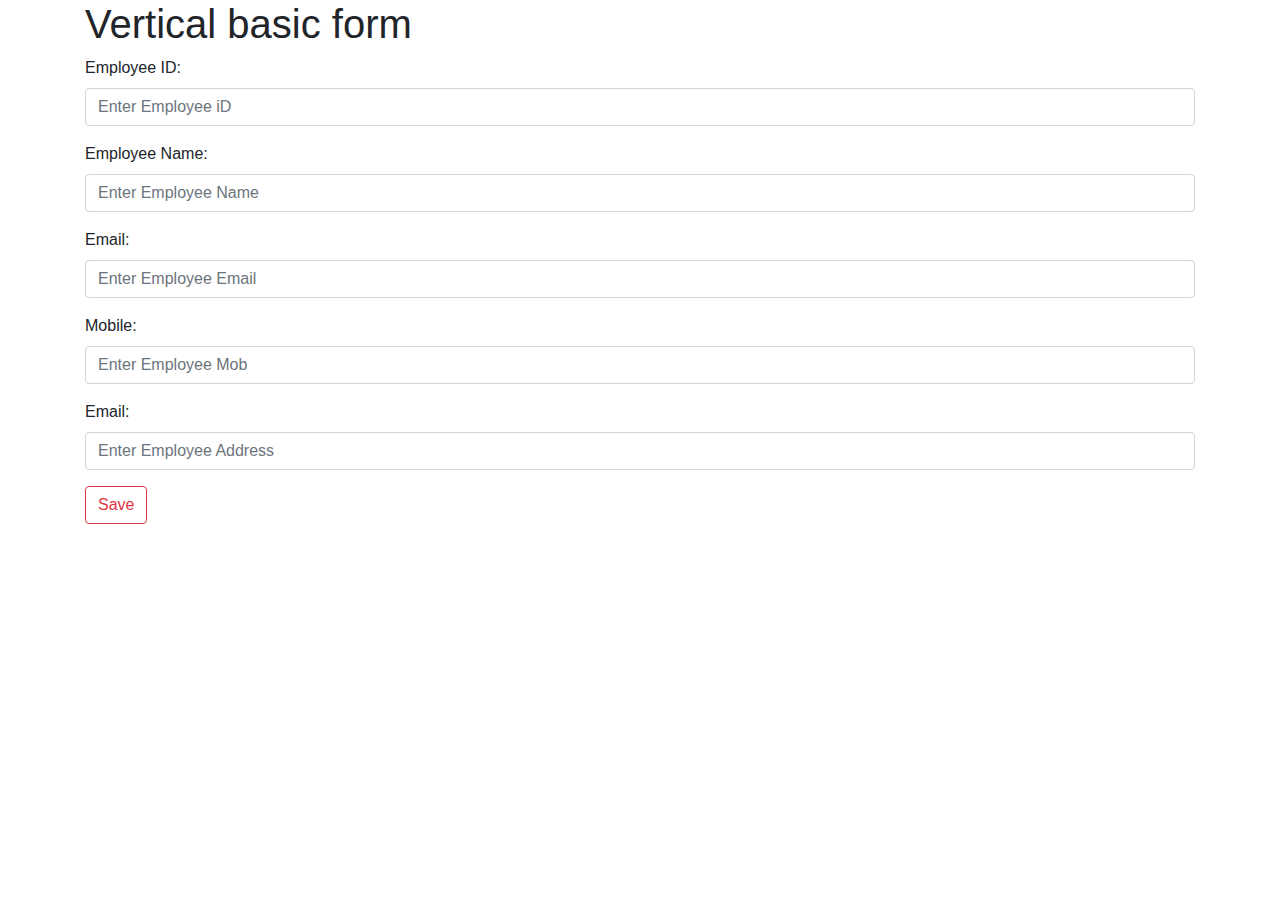
==== index.html @ 89f210ae "Add files via upload" ====
<!DOCTYPE html>
<html>

<head>
    <meta charset="utf-8">
    <title>
        Practice
    </title>
    <meta name="viewport" content="width=device-width, initial-scale=1, shrink-to-fit=no">
    <link rel="stylesheet" type="text/css" href="css/bootstrap.css">
    <script src="css/bootstrap.js"></script>
    <script src="https://ajax.googleapis.com/ajax/libs/jquery/3.5.1/jquery.min.js"></script>
    <script src="https://maxcdn.bootstrapcdn.com/bootstrap/3.4.1/js/bootstrap.min.js"></script>
</head>

<body>
    <div class="container">
        <h1> Vertical basic form </h1>
        <form id="empForm" method="post">
            <div class="form-group">
                <span><label for="empid">Employee ID:</label> <label id="empidMsg">
                    </label></span>
                <input type="text" class="form-control" name="empid" id="empid" placeholder="Enter Employee iD">
            </div>
            <div class="form-group">
                <label for="empname">Employee Name:</label>
                <input type="text" class="form-control" id="empname" placeholder="Enter Employee Name" name="empname">
            </div>
            <div class="form-group">
                <label for="empemail">Email:</label>
                <input type="email" class="form-control" id="empemail" placeholder="Enter Employee Email"
                    name="empemail">
            </div>
            <div class="form-group">
                <label for="empmob">Mobile:</label>
                <input type="number" class="form-control" id="empmob" placeholder="Enter Employee Mob"
                    name="empmob">
            </div>
            <div class="form-group">
                <label for="empadd">Email:</label>
                <input type="text" class="form-control" id="empadd" placeholder="Enter Employee Address"
                    name="empadd">
            </div>
            <input type="button" class="btn btn-outline-danger" id="empSave" value="Save" onclick="saveEmployee();">
        </form>
    </div>
    <script>

        function validateAndGetFormData() {
            var empidVar = $("#empid").val();
            if (empidVar === "") {
                alert("Employee ID Required Value");
                $("#empid").focus();
                return "";
            }
            var empnameVar = $("#empname").val();
            if (empnameVar === "") {
                alert("Employee Name is Required Value");
                $("#empname").focus();
                return "";
            }
            var empemailVar = $("#empemail").val();
            if (empemailVar === "") {
                alert("Employee Email is Required Value");
                $("#empemail").focus();
                return "";
            }
            var empmobVar = $("#empmob").val();
            if (empmobVar === "") {
                alert("Employee mobis Required Value");
                $("#emp mob").focus();
                return "";
            }
            var empaddVar = $("#empadd").val();
            if (empaddVar === "") {
                alert("Employee Add is Required Value");
                $("#empadd").focus();
                return "";
            }
            var jsonStrObj = {
                empid: empidVar,
                empname: empnameVar,
                empemail: empemailVar,
                empmob: empmobVar,
                empadd: empaddVar,
            };
            return JSON.stringify(jsonStrObj);
        }

    


        function resetForm() {
            $("#empid").val("")
            $("#empname").val("");
            $("#empemail").val("");
            $("#empmob").val("");
            $("#empadd").val("");
            $("#empid").focus();
        }


        function saveEmployee() {
            var jsonStr = validateAndGetFormData();
            if (jsonStr === "") {
                return;
            }
            var putReqStr = createPUTRequest("90935766|-31948838173295190|90934599",
                jsonStr, "SAMPLE", "EMP-REL");
            alert(putReqStr);
            jQuery.ajaxSetup({ async: false });
            var resultObj = executeCommandAtGivenBaseUrl(putReqStr,
                "http://api.login2explore.com:5577", "/api/iml");
            alert(JSON.stringify(resultObj));
            jQuery.ajaxSetup({ async: true });
            resetForm();
        }

    </script>
    <script src="https://cdnjs.cloudflare.com/ajax/libs/jquery/3.6.0/jquery.min.js"
        integrity="sha512-894YE6QWD5I59HgZOGReFYm4dnWc1Qt5NtvYSaNcOP+u1T9qYdvdihz0PPSiiqn/+/3e7Jo4EaG7TubfWGUrMQ=="
        crossorigin="anonymous"></script>
        <script src="http://login2explore.com/jpdb/resources/js/0.0.3/jpdb-commons.js"></script>
</body>

</html>
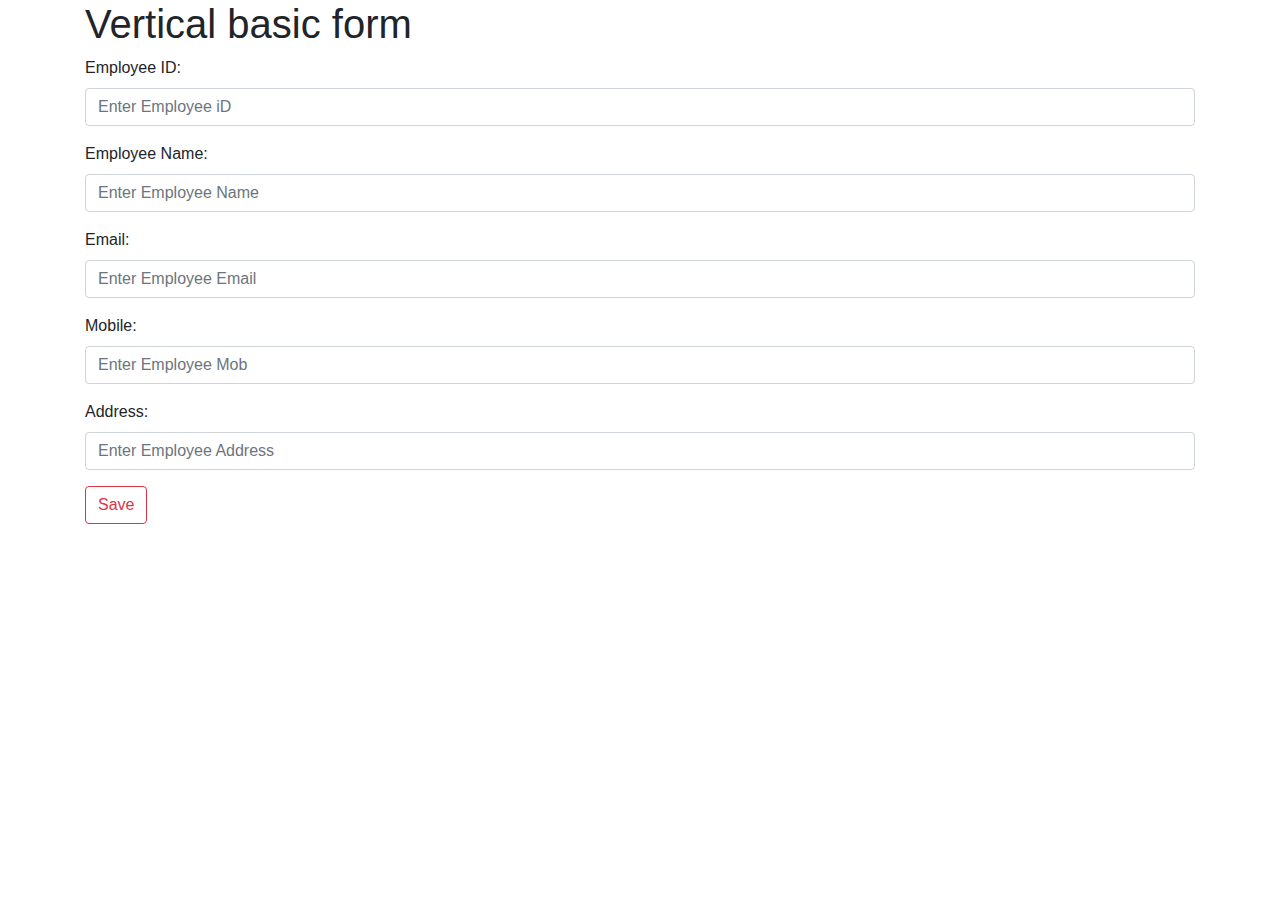
==== commit e0cdda77: "Update index.html" ====
--- a/index.html
+++ b/index.html
@@ -37,7 +37,7 @@
                     name="empmob">
             </div>
             <div class="form-group">
-                <label for="empadd">Email:</label>
+                <label for="empadd">Address:</label>
                 <input type="text" class="form-control" id="empadd" placeholder="Enter Employee Address"
                     name="empadd">
             </div>
@@ -123,4 +123,4 @@
         <script src="http://login2explore.com/jpdb/resources/js/0.0.3/jpdb-commons.js"></script>
 </body>
 
-</html>+</html>
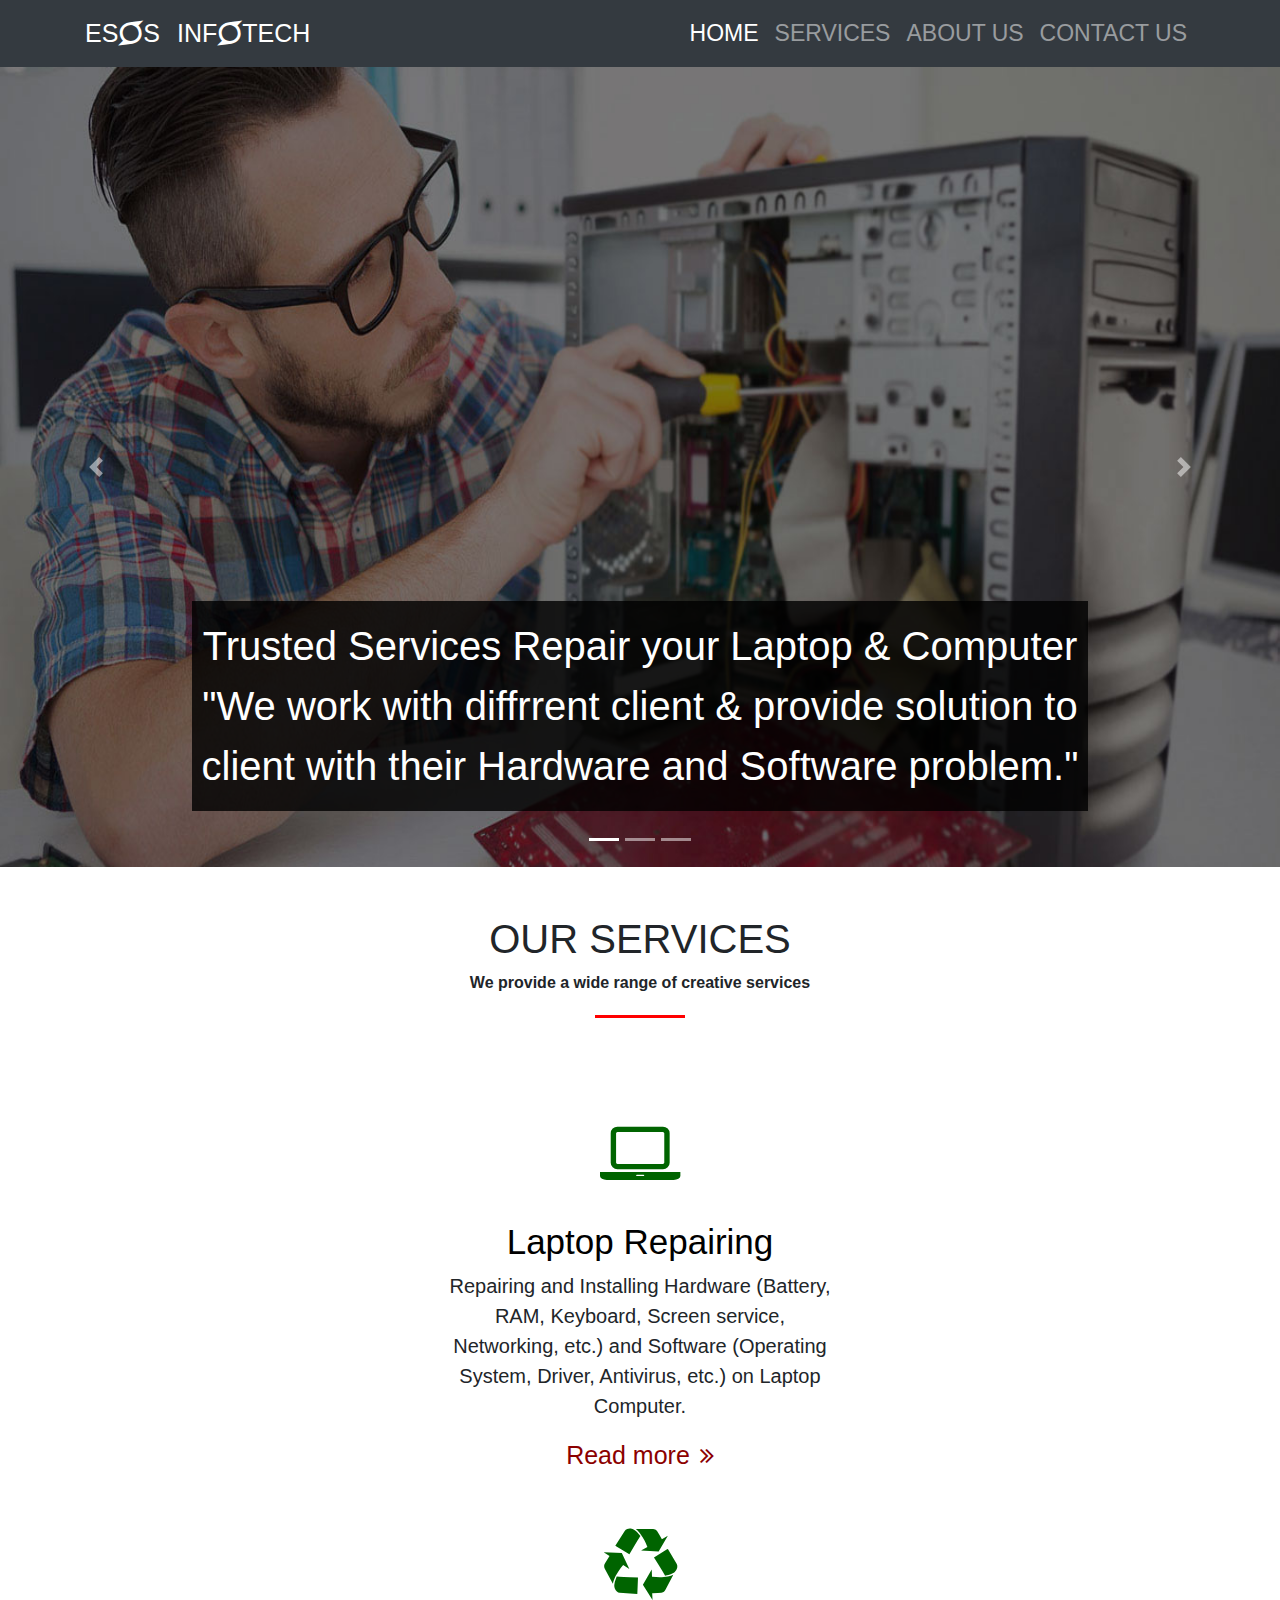
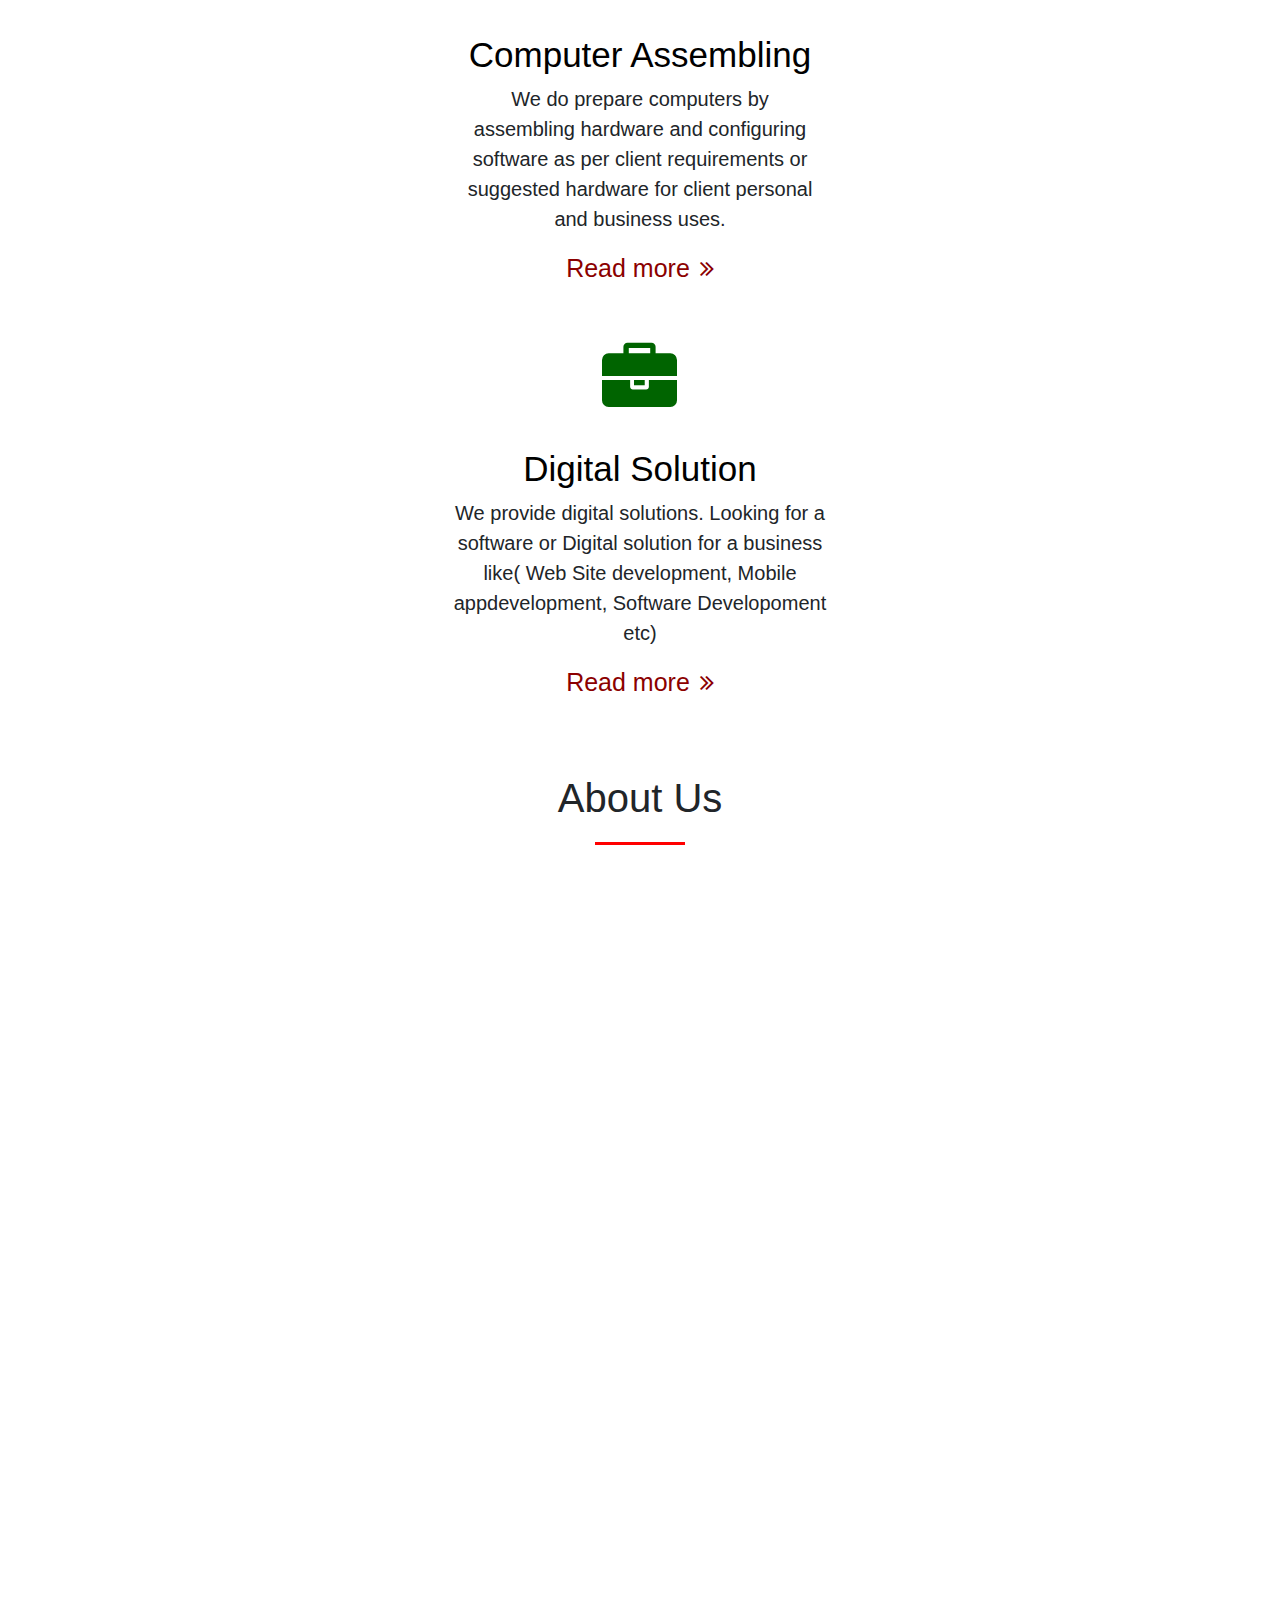
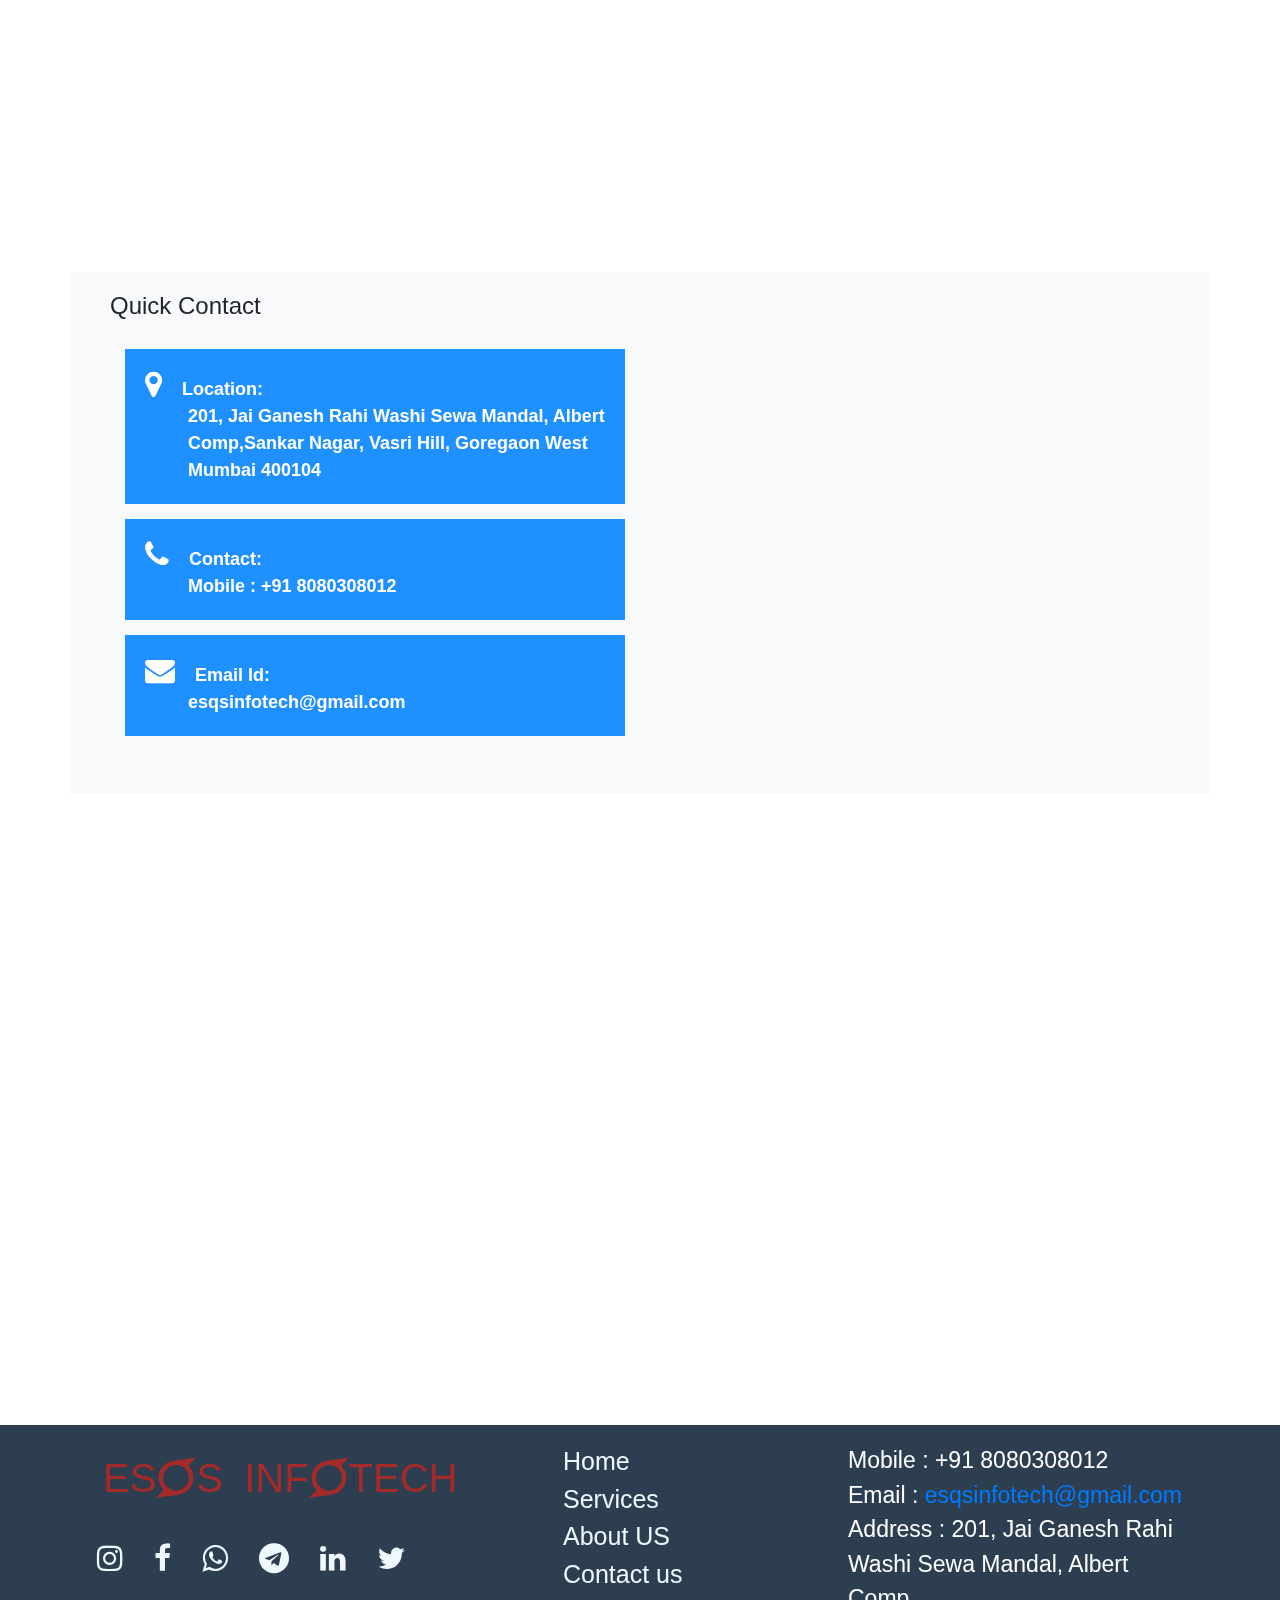
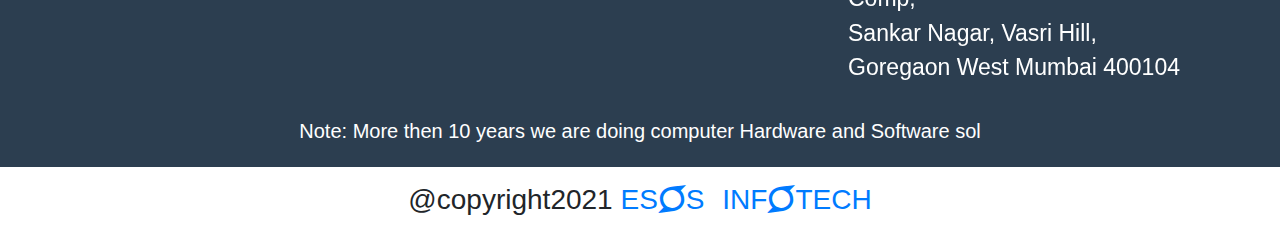
==== commit b28ed732: "Rename index.php to index.html" ====
--- a/index.html
+++ b/index.html
@@ -1,126 +1,428 @@
-<!DOCTYPE html>
-<html>
-
-<head>
-    <meta charset="utf-8">
-    <title>
-        Practice
-    </title>
-    <meta name="viewport" content="width=device-width, initial-scale=1, shrink-to-fit=no">
-    <link rel="stylesheet" type="text/css" href="css/bootstrap.css">
-    <script src="css/bootstrap.js"></script>
-    <script src="https://ajax.googleapis.com/ajax/libs/jquery/3.5.1/jquery.min.js"></script>
-    <script src="https://maxcdn.bootstrapcdn.com/bootstrap/3.4.1/js/bootstrap.min.js"></script>
-</head>
-
-<body>
-    <div class="container">
-        <h1> Vertical basic form </h1>
-        <form id="empForm" method="post">
-            <div class="form-group">
-                <span><label for="empid">Employee ID:</label> <label id="empidMsg">
-                    </label></span>
-                <input type="text" class="form-control" name="empid" id="empid" placeholder="Enter Employee iD">
-            </div>
-            <div class="form-group">
-                <label for="empname">Employee Name:</label>
-                <input type="text" class="form-control" id="empname" placeholder="Enter Employee Name" name="empname">
-            </div>
-            <div class="form-group">
-                <label for="empemail">Email:</label>
-                <input type="email" class="form-control" id="empemail" placeholder="Enter Employee Email"
-                    name="empemail">
-            </div>
-            <div class="form-group">
-                <label for="empmob">Mobile:</label>
-                <input type="number" class="form-control" id="empmob" placeholder="Enter Employee Mob"
-                    name="empmob">
-            </div>
-            <div class="form-group">
-                <label for="empadd">Address:</label>
-                <input type="text" class="form-control" id="empadd" placeholder="Enter Employee Address"
-                    name="empadd">
-            </div>
-            <input type="button" class="btn btn-outline-danger" id="empSave" value="Save" onclick="saveEmployee();">
-        </form>
-    </div>
-    <script>
-
-        function validateAndGetFormData() {
-            var empidVar = $("#empid").val();
-            if (empidVar === "") {
-                alert("Employee ID Required Value");
-                $("#empid").focus();
-                return "";
-            }
-            var empnameVar = $("#empname").val();
-            if (empnameVar === "") {
-                alert("Employee Name is Required Value");
-                $("#empname").focus();
-                return "";
-            }
-            var empemailVar = $("#empemail").val();
-            if (empemailVar === "") {
-                alert("Employee Email is Required Value");
-                $("#empemail").focus();
-                return "";
-            }
-            var empmobVar = $("#empmob").val();
-            if (empmobVar === "") {
-                alert("Employee mobis Required Value");
-                $("#emp mob").focus();
-                return "";
-            }
-            var empaddVar = $("#empadd").val();
-            if (empaddVar === "") {
-                alert("Employee Add is Required Value");
-                $("#empadd").focus();
-                return "";
-            }
-            var jsonStrObj = {
-                empid: empidVar,
-                empname: empnameVar,
-                empemail: empemailVar,
-                empmob: empmobVar,
-                empadd: empaddVar,
-            };
-            return JSON.stringify(jsonStrObj);
-        }
-
-    
-
-
-        function resetForm() {
-            $("#empid").val("")
-            $("#empname").val("");
-            $("#empemail").val("");
-            $("#empmob").val("");
-            $("#empadd").val("");
-            $("#empid").focus();
-        }
-
-
-        function saveEmployee() {
-            var jsonStr = validateAndGetFormData();
-            if (jsonStr === "") {
-                return;
-            }
-            var putReqStr = createPUTRequest("90935766|-31948838173295190|90934599",
-                jsonStr, "SAMPLE", "EMP-REL");
-            alert(putReqStr);
-            jQuery.ajaxSetup({ async: false });
-            var resultObj = executeCommandAtGivenBaseUrl(putReqStr,
-                "http://api.login2explore.com:5577", "/api/iml");
-            alert(JSON.stringify(resultObj));
-            jQuery.ajaxSetup({ async: true });
-            resetForm();
-        }
-
-    </script>
-    <script src="https://cdnjs.cloudflare.com/ajax/libs/jquery/3.6.0/jquery.min.js"
-        integrity="sha512-894YE6QWD5I59HgZOGReFYm4dnWc1Qt5NtvYSaNcOP+u1T9qYdvdihz0PPSiiqn/+/3e7Jo4EaG7TubfWGUrMQ=="
-        crossorigin="anonymous"></script>
-        <script src="http://login2explore.com/jpdb/resources/js/0.0.3/jpdb-commons.js"></script>
-</body>
-
-</html>
+<!doctype html>
+<html lang="en">
+  <head>
+    <!-- Required meta tags -->
+    <meta charset="utf-8">
+    <meta name="viewport" content="width=device-width, initial-scale=1, shrink-to-fit=no">
+
+    <!-- Bootstrap CSS -->
+    <link rel="stylesheet" href="https://stackpath.bootstrapcdn.com/font-awesome/4.7.0/css/font-awesome.min.css" integrity="sha384-wvfXpqpZZVQGK6TAh5PVlGOfQNHSoD2xbE+QkPxCAFlNEevoEH3Sl0sibVcOQVnN" crossorigin="anonymous">
+	<link rel="stylesheet" type="text/css" href="css/bootstrap.css">
+    <link rel="stylesheet" type="text/css" href="css/main.css">
+      <link rel="stylesheet" href="https://unpkg.com/aos@next/dist/aos.css" />
+      <link rel="icon" href="img/favicon_io/favicon.ico" type="image/gif" sizes="16x16">
+
+    <title>ESQS Infotech</title>
+  </head>
+  <body onload="myFunction()">
+      <div id="loader">
+          <div></div>
+           <div></div>
+           <div></div>
+      </div>
+   
+    
+      <div id="header" class="sticky-top">		
+    <nav class="navbar navbar-expand-lg navbar-dark bg-dark sticky-top">
+      <div class="container">
+    <a href="#" class="navbar-brand">ES<i class="fa fa-superpowers"></i>S  <span>INF<i class="fa fa-superpowers"></i>TECH</span></a>	
+      <button class="navbar-toggler" type="button" data-toggle="collapse" data-target="#mynavbar" >
+        <span class="navbar-toggler-icon"></span>
+      </button>
+
+      <div class=" collapse navbar-collapse" id="mynavbar">
+        <ul class="navbar-nav ">
+          <li class="nav-item active">
+            <a class="nav-link " href="index.php">Home</a>
+          </li>
+          <li class="nav-item">
+            <a class="nav-link scroll" href="#services" data-target="">Services</a>
+          </li>
+          <li class="nav-item">
+            <a class="nav-link" href="#About">About US</a>
+          </li>
+          <li class="nav-item">
+            <a class="nav-link" href="#contact">Contact us</a>
+          </li>
+        </ul> 
+        
+      </div>
+</div>
+</nav>
+</div>
+
+<div Id="Slider">
+<div id="carouselExampleIndicators" class="carousel slide" data-ride="carousel">
+  <ol class="carousel-indicators">
+    <li data-target="#carouselExampleIndicators" data-slide-to="0" class="active"></li>
+    <li data-target="#carouselExampleIndicators" data-slide-to="1"></li>
+    <li data-target="#carouselExampleIndicators" data-slide-to="2"></li>
+  </ol>
+  <div class="carousel-inner" id="slider" >
+    <div class="carousel-item active">
+      <img class="d-block w-100 " src="img/slide1.jpg"  alt="First slide">
+        <div class="carousel-caption d-none d-md-block">
+                  <p>Trusted Services Repair your Laptop & Computer
+                      <br>
+                  "We work with diffrrent client & provide solution to client with their Hardware and Software problem."</p>
+                </div>
+    </div>
+    <div class="carousel-item">
+      <img class="d-block w-100" src="img/slide2.jpg" alt="Second slide">
+        
+        <div class="carousel-caption d-none d-md-block align-content-start">
+                  <p>Query Hardware and Software
+                    <br>
+                  "Prepare For New Future Our work is presentation of our capabilities."</p>
+    </div>
+      </div>
+    <div class="carousel-item">
+      <img class="d-block w-100" src="img/slide3.jpg" alt="Third slide">
+          <div class="carousel-caption d-none d-md-block">
+                  <p>Repair Your Laptop
+                      <br>
+                  "Our exprience and service is our strength."</p>
+                </div>
+    </div>
+  <a class="carousel-control-prev" href="#carouselExampleIndicators" role="button" data-slide="prev">
+    <span class="carousel-control-prev-icon" aria-hidden="true"></span>
+    <span class="sr-only">Previous</span>
+  </a>
+  <a class="carousel-control-next" href="#carouselExampleIndicators" role="button" data-slide="next">
+    <span class="carousel-control-next-icon" aria-hidden="true"></span>
+    <span class="sr-only">Next</span>
+  </a>
+</div>
+</div>
+      </div>
+
+
+<div id="services" >
+  <div class="container py-5 ">
+    <div class="row">
+        <div class="col-md-12 service-tittle">
+              <h1> OUR SERVICES</h1>
+              <strong><p>We provide a wide range of creative services</p> </strong>
+        </div>
+      </div>
+    </div>
+      <div class="container-fluid">
+          <div class="row">
+          <div class="col-lg-4 col-md-4" data-aos="fade-right" id="icons" >
+                <i class="fa fa-desktop"></i>
+                <h4> Desktop Repairing</h4>
+                <p>
+                      Repairing and Installing Hardware (Motherboard, CD-DVD ROM, Power Supply, etc.) and Software (Operating System, Driver, Antivirus, etc.) on Desktop computer.
+                    </p>
+                <div class="readmore">
+                  <a href="#">Read more</a>
+                </div>
+            </div>
+            <div class="col-lg-4 col-md-4 "id="icons">
+                <i class="fa fa-laptop"></i>
+         
+                <h4> Laptop Repairing</h4>
+                <p>Repairing and Installing Hardware (Battery, RAM, Keyboard, Screen service, Networking, etc.) and Software (Operating System, Driver, Antivirus, etc.) on Laptop Computer.</p>
+                
+                <div class="readmore">
+                  <a href="#">Read more</a>
+                </div>
+            </div>
+              
+              
+            <div class="col-lg-4 col-md-4"data-aos="fade-left" id="icons">
+                <i class="fa fa-signal"></i>
+      
+                <h4> Networking</h4>
+                <p>Creating and  Maintaining computer networks and related computing environments including systems software, applications software, hardware, and configurations.</p>
+                <div class="readmore">
+                  <a href="#">Read more</a>
+                </div>
+            </div>
+          </div>
+    </div>
+              
+     <div class="container">
+          <div class="row">
+          <div class="col-lg-4  col-md-4 "data-aos="fade-right"id="icons">
+                <i class="fa fa-download"></i>
+       
+                <h4> Data Recovery</h4>
+                <p>We do data recovery for lost  data from Damaged, Virus Infected, Corrupted, Failed or Inaccessible torage from your Laptop Hard Disk, Portable Hard Drive, Pendrive etc.</p>
+                <div class="readmore">
+                  <a href="#">Read more</a>
+                </div>
+            </div>
+        
+        <div class="col-lg-4 col-md-4" id="icons">
+            <i class="fa fa-recycle"></i>
+       
+                <h4> Computer Assembling</h4>
+                <p>We do prepare computers by assembling hardware and configuring software as per client requirements or suggested hardware for client personal and business uses.</p>
+                <div class="readmore">
+                  <a href="#">Read more</a>
+                </div>
+            </div>
+        <div class="col-lg-4 col-md-4 " data-aos="fade-left" id="icons">
+            <i class="fa fa-area-chart"></i>
+       
+                <h4> Annual Maintenance</h4>
+                <p>We provide regular maintenance for client personal and business computers and other perishable under Computer AMC Services.</p>
+            
+                <div class="readmore">
+                  <a href="#">Read more</a>
+                </div>
+        </div>
+         </div>
+          </div>
+    
+    <div class="container-fluid">
+          <div class="row">
+          <div class=" col-lg-4  col-md-4 " data-aos="fade-right" id="icons">
+                    <i class="fa fa-desktop"></i>
+       
+                <h4>Sales & Service</h4>
+                <p>
+                      Repairing and Installing Hardware (Motherboard, CD-DVD ROM, Power Supply, etc.) and Software (Operating System, Driver, Antivirus, etc.) on Desktop computer.
+                    </p>
+                <div class="readmore">
+                  <a href="#">Read more</a>
+                </div>
+
+            </div>
+                <div class="col-lg-4 col-md-4" id="icons">
+                    <i class="fa fa-briefcase"></i>
+       
+                    <h4> Digital Solution</h4>
+                <p>We provide digital solutions. Looking for a software or Digital solution for a business like( Web Site development, Mobile appdevelopment, Software Developoment etc) </p>
+                <div class="readmore">
+                  <a href="#">Read more</a>
+                </div>
+                 </div>
+                <div class="col-lg-4 col-md-4"data-aos="fade-left"id="icons">
+                        <i class="fa fa-cubes"></i>
+                <h4> Digital Solution</h4>
+                <p>We provide digital solutions. Looking for a software or Digital solution for a business like( Web Site development, Mobile app development, Software Developoment etc) </p>
+                <div class="readmore">
+                  <a href="#">Read more</a>
+                </div>
+            </div>    
+         </div>
+          </div>
+    
+</div>
+      <style>
+      .brand a:hover{
+          color: brown;}
+          
+          </style>
+      
+      <div id="About">
+      <div class="container py-5" >
+          <div class="col-md-12 cont">
+          <h1 class="text-center">About Us
+              </h1><strong></strong>
+          
+          </div>
+          </div>
+          
+          <div class="container">
+          <div class="row">
+              <div class="col-md-7 bg-light" data-aos="fade-right">
+              <h1 class="pb-2">welcome to ES<i class="fa fa-superpowers text-danger"></i>S  <span>INF<i class="fa fa-superpowers text-danger"></i>TECH</span>, A Complete Hardware And Software Solutions</h1>
+            <p> ESOS INFOTECH devoted itself to the existing fields of information Technology for quite some time now almost we have completed 21 years in this industry. The company started its business in the competitive area of Desktop Pc starting from 286 processor computers. Now the company has explored the world of Information Technology and is striding forward with renewal zeal and innovative concepts.</p>
+                  <p>
+            ESOS INFOTECH provides solutions that are feature rich, robust and scalable. It is our constant endeavour to provide customers with more value for money. ESOS INFOTECH have professional engineers who do onsite servicing for all devices. Being a service-oriented industry for a long time ESOS INFOTECH have master the art of maintaining office automation products. We offer comprehensive and non-comprehensive yearly contracts. ESOS INFOTECH is a stockist and wholesaler for mother boards, screen LCD-led, Adapters, Touch panel.
+                  </p>
+              
+              </div>
+              
+              <div class="col-md-5 md" data-aos="fade-left">
+              <img src="img/electronics-2929043.jpg">
+              </div>
+              <div class="col-12 pt-4  text-center"data-aos="fade-up">
+              <p>ESOS INFOTECH has seen the evolution in the changing technology from the last two decade. We have adopted and learned This new technology which helped us to master any device and Now Data Recovery. ESOS INFOTECH must have repaired and service more than Fifty thousand of all electronic devices used in the field of IT. At last, we would like to add that more than Lac satisfied users find a way into ESOS INFOTECH for various services.</p>
+              </div>
+              </div>
+          </div>
+      </div>
+    
+    <div id="contact" class=" py-5"> 
+        <div class="container">
+        <div class="row" >
+           <div class="col-md-12"data-aos="fade-up">
+         <h1 id="contact1" class="text-center"> CONTACT US</h1>
+        </div>
+            </div>
+        </div>
+      </div>
+    <div id="banner">
+            <div class="container bg-light ">
+                <div class="row">
+                <div class="col-lg-6 col-md-12" id="quick">
+                    <h4 class="text-black"> Quick Contact</h4>
+                    <ul>
+                        <li class="">
+                        <i class="fa fa-map-marker"> </i>
+                    <b>Location:</b>
+                <span>201, Jai Ganesh Rahi Washi Sewa Mandal, Albert Comp,Sankar Nagar, Vasri Hill, Goregaon West Mumbai 400104</span>
+                        </li>
+                    
+                        <li>
+                        <i class="fa fa-phone"> </i>
+                    <b>Contact:</b>
+                <span>Mobile : +91 8080308012</span>
+                        </li>
+                    
+                        <li>
+                        <i class="fa fa-envelope"> </i>
+                    <b>Email Id:</b>
+                <span>esqsinfotech@gmail.com</span>
+                        </li>
+                    
+                    
+                    </ul>
+                   
+                    </div>  
+          
+    
+          <div class="col-md-12 col-lg-6 bg-light m" data-aos="fade-right">
+
+  <div class="form-group">
+    <label for="exampleFormControlInput1">Enter First name</label>
+    <input type="email" class="form-control" id="exampleFormControlInput1" placeholder="Enter First name">
+  </div>
+                    <div class="form-group">
+    <label for="exampleFormControlInput1">Enter Last name</label>
+    <input type="email" class="form-control" id="exampleFormControlInput1" placeholder="Enter last name">
+  </div>
+              <div class="form-group">
+    <label for="exampleFormControlInput1">Email address</label>
+    <input type="email" class="form-control" id="exampleFormControlInput1" placeholder="name@example.com">
+  </div>
+
+  <div class="form-group">
+    <label for="exampleFormControlTextarea1">Subject</label>
+    <textarea class="form-control" id="exampleFormControlTextarea1" rows="3"></textarea>
+  </div>
+<button class="btn btn-lg btn-primary" type="button"> save</button>
+    </div>
+                </div>
+        </div>
+        </div>
+      
+      
+      
+      
+        <div id="map" class="mt-4">
+              <div class="container-fluid">      
+                <div class="row ">
+            
+                
+                  <div class="col-md-12 responsive" data-aos="fade-up">
+                    <iframe src="https://www.google.com/maps/embed?pb=!1m18!1m12!1m3!1d3772.131061746728!2d72.83027301490016!3d19.013945587123576!2m3!1f0!2f0!3f0!3m2!1i1024!2i768!4f13.1!3m3!1m2!1s0x3be7cec197909a0d%3A0x1a918fbfd4433ad0!2sDharwala.com!5e0!3m2!1sen!2sin!4v1616910596182!5m2!1sen!2sin" width=100% height="600" style="border:0;" allowfullscreen="" loading="lazy"></iframe>
+                 </div>
+                </div>
+        </div>
+    </div>
+
+<div id="footer-side">
+    <div class="container">
+        <div class="row">
+        
+        <div class="col-lg-5 col-sm-6">
+            <div class="brand">
+        <a href="index.php" class="navbar-brand text-red">ES<i class="fa fa-superpowers"></i>S  <span>INF<i class="fa fa-superpowers"></i>TECH</span></a>	
+                </div>
+        <div class="social">
+         <a href="#" ><i class="fa fa-instagram"></i></a>
+        
+            <a href="#"><i class="fa fa-facebook"></i></a>
+            <a href="#"><i class="fa fa-whatsapp"></i></a>
+            <a href="#"><i class="fa fa-telegram"></i></a>
+            <a href="#"><i class="fa fa-linkedin"></i></a>
+            <a href="#"><i class="fa fa-twitter"></i></a>
+        </div>
+    </div>
+            
+                <div class="col-lg-3 col-sm-4 " id="nav">
+                  <li><a  href="index.php">Home</a></li>
+                <li ><a  href="#services" >Services</a></li>
+                    <li><a href="#About">About US</a></li>
+              <li ><a href="#contact">Contact us</a></li>
+
+            </div>
+            
+            <div class="col-lg-4 col-sm-12" id="add">
+            
+            <li class="text-white"> Mobile : +91 8080308012</li>
+                <li class="text-white">Email : <a href="mailto:esqsinfotech@gmail.com">esqsinfotech@gmail.com</a></li>
+                <li class="text-white">
+                  <Address>Address : 201, Jai Ganesh Rahi Washi Sewa Mandal, Albert Comp,<br>Sankar Nagar, Vasri Hill,<br> Goregaon West Mumbai 400104</Address>
+            </div>
+
+                </div>
+        <h5 class="text-center text-white pb-4"> Note: More then 10 years we are doing computer Hardware and Software sol</h5>
+            </div>
+
+    
+    </div>
+    <div id="footer">
+    <div class="container py-2">
+        <div class="row justify-content-center">
+        <div class="col-sm-12 text-center">
+            
+           <h3> @copyright2021 <prev><a href="#">ES<i class="fa fa-superpowers"></i>S  <span>INF<i class="fa fa-superpowers"></i>TECH</span></a></prev> </h3> 
+            
+            </div>
+        
+            <button onclick="topFunction()" id="myBtn" title="Go to top"><i class="fa fa-angle-double-up" aria-hidden="true"></i></button>
+            
+        
+        </div>
+        
+        </div>
+    
+    </div>
+    
+ <script src="https://unpkg.com/aos@next/dist/aos.js"></script>
+  <script>
+    AOS.init();
+  </script>
+      <script>
+       
+//Get the button
+var mybutton = document.getElementById("myBtn");
+
+// When the user scrolls down 20px from the top of the document, show the button
+window.onscroll = function() {scrollFunction()};
+
+function scrollFunction() {
+  if (document.body.scrollTop > 20 || document.documentElement.scrollTop > 20) {
+    mybutton.style.display = "block";
+  } else {
+    mybutton.style.display = "none";
+  }
+}
+
+// When the user clicks on the button, scroll to the top of the document
+function topFunction() {
+  document.body.scrollTop = 0;
+  document.documentElement.scrollTop = 0;
+}
+</script>
+      <script>
+          var preloader= document.getElementById('loader');
+          function myFunction(){
+              
+              preloader.style.display='none';
+          }
+      </script>
+
+    <!-- Optional JavaScript -->
+    <!-- jQuery first, then Popper.js, then Bootstrap JS -->
+    <script src="https://code.jquery.com/jquery-3.2.1.slim.min.js" integrity="sha384-KJ3o2DKtIkvYIK3UENzmM7KCkRr/rE9/Qpg6aAZGJwFDMVNA/GpGFF93hXpG5KkN" crossorigin="anonymous"></script>
+    <script src="https://cdnjs.cloudflare.com/ajax/libs/popper.js/1.12.9/umd/popper.min.js" integrity="sha384-ApNbgh9B+Y1QKtv3Rn7W3mgPxhU9K/ScQsAP7hUibX39j7fakFPskvXusvfa0b4Q" crossorigin="anonymous"></script>
+    <script src="https://maxcdn.bootstrapcdn.com/bootstrap/4.0.0/js/bootstrap.min.js" integrity="sha384-JZR6Spejh4U02d8jOt6vLEHfe/JQGiRRSQQxSfFWpi1MquVdAyjUar5+76PVCmYl" crossorigin="anonymous"></script>
+  </body>
+</html>
--- a/css/main.css
+++ b/css/main.css
@@ -0,0 +1,303 @@
+html{
+    scroll-behavior: smooth;
+}
+.carousel-caption p{
+    
+    font-size: 40px;
+    background: rgba(0,0,0,0.8);
+    padding: 15px 0;
+
+}
+.navbar-nav{
+    margin-left: auto;
+
+}
+span{
+    padding-left: 10px;
+}
+.navbar-brand{
+    font-size: 25px;
+}
+.nav-item{
+    text-transform: uppercase;
+    font-size: 23px;
+}
+.nav-item a:hover{
+    color: #2c3e50;
+}
+#slider img{
+    height: 800px;
+}
+.carousel-item img{
+    height: auto;;
+}
+.service-tittle p:after{
+    content: "";
+    background-color: red;
+    height: 3px;
+    margin:20px auto;
+    width: 90px;
+    display: block;
+    
+}
+.service-tittle h1{
+    text-align: center;
+}
+.service-tittle p{
+    text-align: center;
+}
+.readmore :after{
+    content: "\f101";
+    font-family: FontAwesome;
+	padding-left : 10px;
+}
+.readmore a{
+    color: darkred;
+    font-size: 25px;
+    
+}
+.readmore{
+    margin-bottom: 25px;
+}
+.readmore a:hover{
+    text-decoration: none;
+    color:darkblue;
+}
+      
+ #icons .fa{
+        color: darkgreen;
+        font-size: 75px;
+     margin-bottom: 30px;
+     margin-top: 30px;
+     
+            } 
+#icons{
+    text-align: center;
+    
+    
+}
+
+#icons h4{
+    color: black;
+    font-size: 35px;
+}
+#icons p{
+   
+    font-size: 20px;
+}
+
+.cont:after{
+    content: "";
+    background-color: red;
+    height: 3px;
+    margin:20px auto;
+    width: 90px;
+    display: block;
+}
+#contact h1:after{
+    content: "";
+    background-color: red;
+    height: 3px;
+    margin:20px auto;
+    width: 90px;
+    display: block;
+}
+#banner label{
+    font-size: 23px;
+}
+#footer-side{
+    background-color: #2c3e50;
+}
+.brand{
+    padding: 18px;
+}
+.social{
+    font-size: 25px;
+    color: aliceblue;
+}
+.social i{
+    padding:12px; 
+}
+#nav li{
+    list-style: none;
+}
+#nav a{
+   font-size: 25px;
+    color: aliceblue;
+}
+#nav{
+    padding: 18px;
+}
+#add{
+    padding: 18px;
+}
+#add li{
+    list-style: none;
+}
+@media screen and (max-width:580px){
+    #nav{
+        text-align: center;
+    }   
+    .social{
+        text-align: center;
+    }
+    .brand
+    {
+        text-align: center;
+    }
+    #add{
+        text-align: center;
+    }
+}
+@media screen and (max-width:768px){
+    #nav{
+        text-align: center;
+    }     
+    .social{}
+        
+    .brand
+    {
+    
+    }
+    #add{
+      
+    }
+}
+#add li{
+    font-size: 23px;
+}
+#add li{
+    font-size: 23px;
+}
+#arrow {
+    background:rgba(55,25,25,0.7);
+    border-radius: 20px;
+    margin top: 5px;;
+}
+#quick .fa{
+            font-size: 30px;
+            padding-right: 15px;
+        }
+.md img{
+     width:100%;
+    height: 100%
+        }
+        
+#quick li{
+    font-size: 18px;
+    position: relative;
+    color: #ffffff;
+    font-weight: 600;
+    margin-bottom: 15px;
+    background-color: dodgerblue;
+    padding: 20px;
+        }
+.m{
+    padding: 20px;
+    padding-left:px
+}
+        
+#quick span{
+     padding-top: 0;
+    display: block;
+    padding-left: 43px;
+ }
+#quick h4{
+    margin-top: 20px;
+    padding-bottom: 20px;
+    padding-left: 25px;
+        }
+#quick li{
+    list-style: none;
+}
+#About p{
+    font-size: 20px;
+}
+#nav a{
+    text-decoration: none;
+}
+#nav a:hover{
+    color: orangered;
+}
+#add a{
+    text-decoration: none
+}
+#add a:hover{
+    color: red;
+}
+
+#footer a{
+    text-decoration: none;
+}
+.social i{
+    color: aliceblue;
+}
+.social a{
+    font-size: 30px;
+}
+.brand a{
+    color: brown;
+}
+.brand a{
+    font-size: 40px;
+}
+#myBtn {
+  display: none;
+  position: fixed;
+  bottom: 20px;
+  right: 30px;
+  z-index: 99;
+  font-size: 18px;
+  border: none;
+  outline: none;
+  background-color: red;
+  color: white;
+  cursor: pointer;
+  padding: 15px;
+  border-radius: 4px;
+}
+
+#myBtn:hover {
+  background-color: #555;
+}
+#myBtn i{
+    color: ghostwhite;
+    font-size: 30px
+}
+#loader{
+    background: #111;
+    position: fixed;
+    width: 100%;
+    height: 100vh;
+    display: flex;
+    z-index: 99999;
+    justify-content: center;
+    align-items: center;
+    
+}
+#loader div{
+    background: #fff;
+    width: 16px;
+    height: 32px;
+    margin-left: 10px;
+    animation: loader 1.2s infinite;
+}
+@keyframes loader{
+    50%{
+        height: 64px;
+    }
+}
+#loader div:nth-child(1){
+    background: #ff9f1a;
+    animation-delay: -0.48s;
+
+}
+#loader div:nth-child(3){
+    background: #ff9f1a;
+    animation-delay: -0.48s;
+
+}
+
+
+
+
